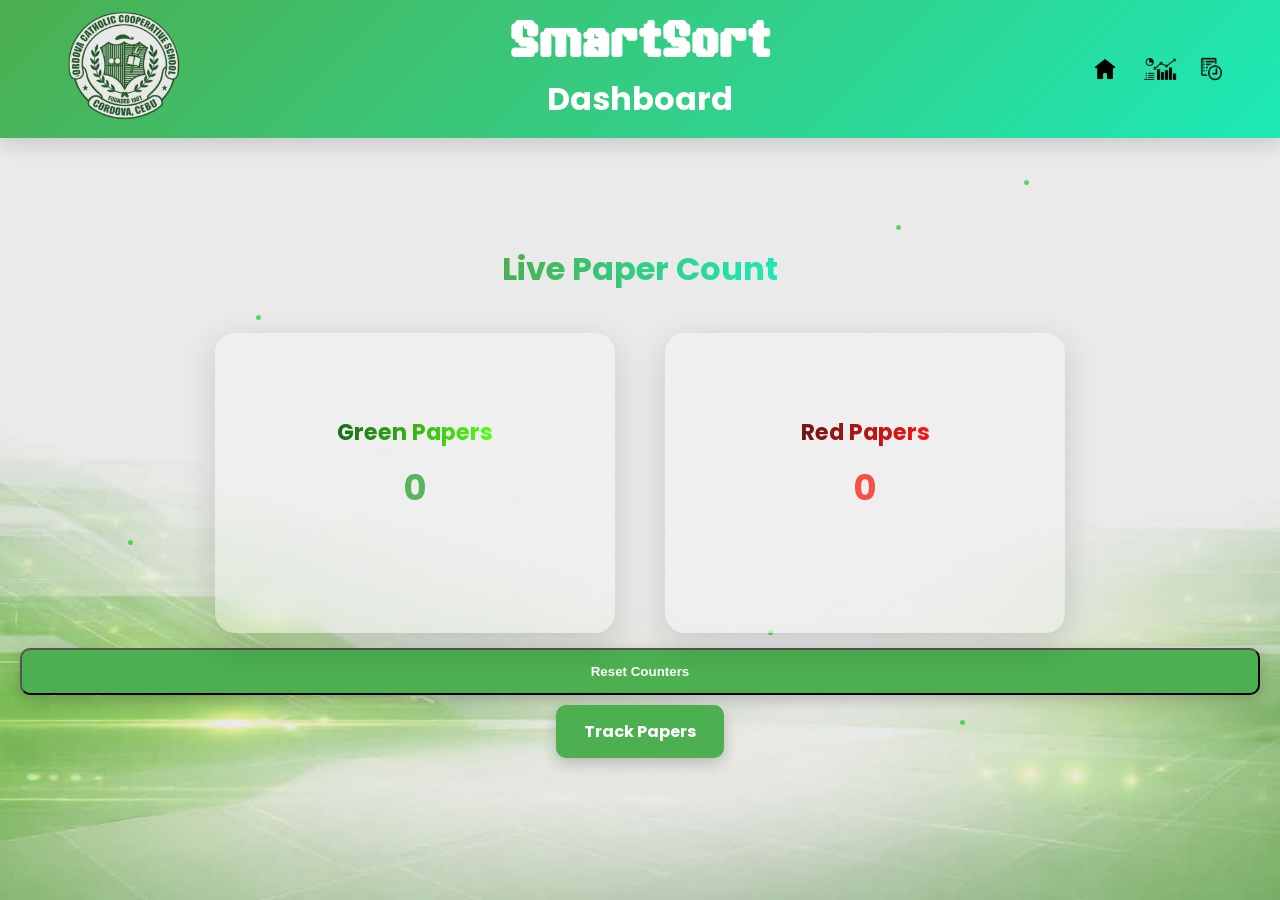
==== dashboard.html @ 51a3c8d4 "Update dashboard.html" ====
<!doctype html>
<html lang="en">
  <head>
    <meta charset="UTF-8" />
    <meta name="viewport" content="width=device-width, initial-scale=1.0" />
    <title>SmartSort Dashboard</title>
    <link rel="stylesheet" href="styles.css" />
    <link
      href="https://fonts.googleapis.com/css2?family=Poppins:wght@600;700&family=Orbitron:wght@600&display=swap"
      rel="stylesheet"
    />
  </head>
  <body>
    <!-- PARTICLE BACKGROUND -->
    <div class="background-animation">
      <div class="particles">
        <div class="particle"></div>
        <div class="particle"></div>
        <div class="particle"></div>
        <div class="particle"></div>
        <div class="particle"></div>
        <div class="particle"></div>
        <div class="particle"></div>
        <div class="particle"></div>
        <div class="particle"></div>
        <div class="particle"></div>
      </div>
    </div>

    <!-- HEADER -->
    <header>
      <img src="/images/cs2.png" alt="School Logo" class="school-logo" />
      <h1 class="logo-text">SmartSort</h1>
      <h1>Dashboard</h1>

      <div class="icon-container">
        <a href="main.html" class="home-icon">
          <img src="/images/home2.png" alt="Home Icon" />
        </a>
        <a href="dashboard.html" class="dashboard-icon">
          <img src="/images/dashb.png" alt="Dashboard Icon" />
        </a>
        <a href="logbook.html" class="logbook-icon">
          <img src="/images/logbook.png" alt="Logbook Icon" />
        </a>
      </div>
    </header>

    <!-- DASHBOARD SECTION -->
    <section class="dashboard-section">
      <h2>Live Paper Count</h2>

      <div class="dashboard">
        <!-- GREEN PAPERS -->
        <div class="counter green-box">
          <h3 class="green">Green Papers</h3>
          <p id="green-count">0</p>
        </div>

        <!-- RED PAPERS -->
        <div class="counter red-box">
          <h3 class="red">Red Papers</h3>
          <p id="red-count">0</p>
        </div>
      </div>

      <!-- RESET BUTTON -->
      <button id="resetButton" class="trackbtn" style="margin-top:15px; width:100%;">Reset Counters</button>

      <a href="logbook.html" class="trackbtn" style="margin-top:10px;">Track Papers</a>
    </section>

    <script>
      const apiKey = "Y9GW02L7BBD18516";
      const channelId = "3289768";

      async function fetchCounts() {
        try {
          const response = await fetch(
            `https://api.thingspeak.com/channels/${channelId}/feeds.json?api_key=${apiKey}&results=100`
          );

          const data = await response.json();
          const feeds = data.feeds;

          let green = 0;
          let red = 0;

          feeds.forEach(feed => {
            if (feed.field1 == "1") green++;
            if (feed.field2 == "1") red++;
          });

          document.getElementById("green-count").textContent = green;
          document.getElementById("red-count").textContent = red;
        } catch (error) {
          console.error("Error fetching data:", error);
        }
      }

      fetchCounts();
      setInterval(fetchCounts, 5000);

      // RESET BUTTON
      document.getElementById("resetButton").addEventListener("click", function() {
        document.getElementById("green-count").textContent = "0";
        document.getElementById("red-count").textContent = "0";
        // Optional: reset ThingSpeak counters
        // fetch(`https://api.thingspeak.com/update?api_key=YOUR_WRITE_KEY&field1=0&field2=0`);
      });
    </script>
  </body>
</html>
---- styles.css ----
@import url("https://fonts.googleapis.com/css2?family=Orbitron:wght@500;700&display=swap");

/* ===== BODY & BACKGROUND ===== */
body {
  margin: 0;
  font-family: "Poppins", sans-serif;
  min-height: 100vh;
  background: url("/images/weeb.png") no-repeat center center;
  background-size: cover;
  position: relative;
  overflow-x: hidden;
}

@font-face {
  font-family: "Techy";
  src: url("/fonts/Game\ Paused\ DEMO.otf") format("opentype");
}

.logo-text {
  font-family: "Techy";
  font-size: 50px;
  letter-spacing: 1px;
}
.background-animation {
  position: fixed;
  width: 100%;
  height: 100%;
  top: 0;
  left: 0;
  z-index: -1;
  pointer-events: none;
  overflow: hidden;
}

/* ===== PARTICLES ===== */
.particles {
  position: absolute;
  width: 100%;
  height: 100%;
}

.particle {
  position: absolute;
  width: 5px;
  height: 5px;
  background: rgba(0, 200, 0, 0.6);
  border-radius: 50%;
  animation: moveParticle 15s linear infinite;
}

/* Random positions & durations */
.particles .particle:nth-child(1) {
  top: 5%;
  left: 10%;
  animation-duration: 12s;
}
.particles .particle:nth-child(2) {
  top: 20%;
  left: 80%;
  animation-duration: 18s;
}
.particles .particle:nth-child(3) {
  top: 50%;
  left: 30%;
  animation-duration: 14s;
}
.particles .particle:nth-child(4) {
  top: 70%;
  left: 60%;
  animation-duration: 20s;
}
.particles .particle:nth-child(5) {
  top: 10%;
  left: 50%;
  animation-duration: 16s;
}
.particles .particle:nth-child(6) {
  top: 35%;
  left: 20%;
  animation-duration: 13s;
}
.particles .particle:nth-child(7) {
  top: 60%;
  left: 10%;
  animation-duration: 19s;
}
.particles .particle:nth-child(8) {
  top: 80%;
  left: 75%;
  animation-duration: 17s;
}
.particles .particle:nth-child(9) {
  top: 25%;
  left: 70%;
  animation-duration: 15s;
}
.particles .particle:nth-child(10) {
  top: 55%;
  left: 40%;
  animation-duration: 21s;
}

@keyframes moveParticle {
  0% {
    transform: translate(0px, 0px) scale(1);
    opacity: 1;
  }
  25% {
    transform: translate(80px, -50px) scale(1.2);
    opacity: 0.7;
  }
  50% {
    transform: translate(-60px, 30px) scale(0.8);
    opacity: 0.5;
  }
  75% {
    transform: translate(40px, 60px) scale(1);
    opacity: 0.7;
  }
  100% {
    transform: translate(0px, 0px) scale(1);
    opacity: 1;
  }
}

GAME STYLES ================= */ #game-container {
  position: relative;
  width: 80%;
  height: 300px;
  margin: 20px auto;
  background: #e0ffe0;
  border-radius: 15px;
  overflow: hidden;
}
#basket {
  position: absolute;
  bottom: 10px;
  width: 80px;
  height: 30px;
  background: #064d00;
  border-radius: 10px;
}

/* ===== HEADER ===== */
header {
  background: linear-gradient(135deg, #4caf50, #1de9b6);
  padding: 10px;
  position: relative;
  text-align: center;
  color: #ffffff;
  box-shadow: 0 6px 20px rgba(0, 0, 0, 0.15);
}

h1 {
  margin: 5px 0;
}

/* Logo */
.school-logo {
  height: 145px;
  width: 145px;
  border-radius: 50%;
  object-fit: cover;
  position: absolute;
  left: 50px;
  top: 55%;
  transform: translateY(-50%);
}

/* ICON CONTAINER */
.icon-container {
  position: absolute;
  right: 50px;
  top: 50%;
  transform: translateY(-50%);
  display: flex;
  align-items: center;
}

/* LINKS */
.icon-container a {
  display: flex;
  border: none;
  background: none;
  cursor: pointer;
}

/* INDIVIDUAL ICON SIZES & SPACING */
.home-icon img {
  width: 40px;
  height: 40px;
  margin-right: 10px; /* space after home icon */
}

.dashboard-icon img {
  width: 50px;
  height: 50px;
  margin-right: 15px; /* space after dashboard icon */
}

.logbook-icon img {
  width: 30px;
  height: 30px;
}

/* HOVER EFFECT (matches .btn, no background box) */
.icon-container a img {
  transition:
    0.3s ease,
    box-shadow 0.3s ease,
    transform 0.3s ease;
}

.icon-container a img:hover {
  transform: scale(1.5);
}
/* ===== HOME SECTION ===== */
.home-section {
  padding: 100px 80px;
  text-align: left; /* aligns text to the left */
  color: rgb(21, 66, 0);
  max-width: 900px; /* prevents text from stretching too wide */
}

.home-section h2 {
  font-size: 2em;
  margin-bottom: 20px;
  font-family: "Segoe UI", Tahoma, Geneva, Verdana, sans-serif;
}

.home-section p {
  max-width: 700px;
  margin: 10px 0; /* removes center alignment */
  font-size: 1.1em;
  line-height: 1.6;
}

.home-section {
  padding-left: 120px;
}
/* ===== BUTTONS ===== */
.btn {
  display: inline-block;
  margin-top: 30px;
  padding: 14px 28px;
  background: #4caf50;
  color: white;
  border-radius: 10px;
  text-decoration: none;
  font-weight: bold;
  box-shadow: 0 5px 15px rgba(0, 0, 0, 0.2);
  transition:
    0.3s ease,
    box-shadow 0.3s ease;
}

.btn:hover {
  background: #38a169;
  box-shadow: 0 8px 30px rgba(0, 0, 0, 0.4);
  transform: scale(1.05);
}

.trackbtn {
  display: inline-block;
  margin-top: 80px;
  padding: 14px 28px;
  background: #4caf50;
  color: white;
  border-radius: 10px;
  text-decoration: none;
  font-weight: bold;
  box-shadow: 0 5px 15px rgba(0, 0, 0, 0.2);
  transition:
    0.3s ease,
    box-shadow 0.3s ease;
}

.trackbtn:hover {
  background: #38a169;
  box-shadow: 0 8px 30px rgba(0, 0, 0, 0.4);
  transform: scale(1.05);
}

/* ===== DASHBOARD SECTION ===== */
.dashboard-section {
  padding: 80px 20px;
  text-align: center;
  display: flex;
  flex-direction: column;
  align-items: center;
}

.dashboard-section h2 {
  font-size: 2em;
  margin-bottom: 40px;
}

/* Dashboard boxes */
.dashboard {
  display: flex;
  justify-content: center;
  align-items: center;
  gap: 50px;
  flex-wrap: wrap;
  width: 100%;
  max-width: 900px;
  margin: 0 auto;
}

.counter {
  background: rgba(255, 255, 255, 0.2);
  backdrop-filter: blur(12px);
  border-radius: 20px;
  width: 400px;
  height: 300px;
  display: flex;
  flex-direction: column;
  justify-content: center;
  align-items: center;
  box-shadow: 0 10px 35px rgba(0, 0, 0, 0.15);
  transition:
    transform 0.4s ease,
    box-shadow 0.4s ease;
  position: relative;
  overflow: hidden;
}

.counter:hover {
  transform: translateY(-10px) scale(1.05);
  box-shadow: 0 15px 50px rgba(0, 0, 0, 0.3);
}

/* Shimmer */
.counter::before {
  content: "";
  position: absolute;
  top: -50%;
  left: -50%;
  width: 200%;
  height: 200%;
  background: linear-gradient(
    120deg,
    rgba(255, 255, 255, 0.15),
    rgba(255, 255, 255, 0)
  );
  transform: rotate(25deg);
  transition: all 0.7s ease;
}

.counter:hover::before {
  top: -70%;
  left: -70%;
  transform: rotate(45deg);
}

.counter h3 {
  margin: 0;
  font-size: 1.4em;
}
.counter p {
  font-size: 2.2em;
  font-weight: bold;
  margin-top: 12px;
}

.green-box p {
  color: #4caf50;
}
.red-box p {
  color: #f44336;
}

/* Gradient headings */
h2,
h3 {
  background: linear-gradient(90deg, #4caf50, #1de9b6);
  -webkit-background-clip: text;
  -webkit-text-fill-color: transparent;
}

.green {
  background: linear-gradient(90deg, #005e03, #48ff00);
  -webkit-background-clip: text;
  -webkit-text-fill-color: transparent;
}

.red {
  background: linear-gradient(90deg, #5f0000, #ff0000);
  -webkit-background-clip: text;
  -webkit-text-fill-color: transparent;
}
/* ===== RESPONSIVE ===== */
@media screen and (max-width: 600px) {
  .dashboard {
    flex-direction: column;
    align-items: center;
  }

  .school-logo {
    position: static;
    transform: none;
    display: block;
    margin: 0 auto 15px auto;
  }

  .icon-container {
    position: static;
    transform: none;
    justify-content: center;
    margin-top: 20px;
  }
}
/* ===== LOGBOOK TABLE ===== */

.log-table {
  width: 70%;
  margin: auto;
  border-collapse: collapse;
  background: rgba(255, 255, 255, 0.2);
  backdrop-filter: blur(10px);
  border-radius: 10px;
  overflow: hidden;
}

.log-table th {
  padding: 15px;
  background: #4caf50;
  color: white;
  font-size: 18px;
}

.log-table td {
  padding: 12px;
  text-align: center;
  font-weight: bold;
}

.log-table tr:nth-child(even) {
  background: rgba(255, 255, 255, 0.15);
}

.log-table .green {
  color: #4caf50;
}

.log-table .red {
  color: #f44336;
}

/* ===== FLOATING WORDS ===== */
.floating-words-container {
  position: absolute;
  width: 100%;
  height: 100%;
  pointer-events: none;
}

.floating-word {
  position: absolute;
  font-size: 10px;
  font-weight: bold;
  color: #064d00; /* dark green */
  white-space: nowrap;
  text-shadow: 0 0 5px #000;
  transition: transform 10s linear;
}

/* ===== MINI GAME STYLES ===== */
#game-section {
  margin-bottom: 100px;
  padding: 50px 0;
  text-align: center;
}

#game-section h2 {
  font-size: 1.8em;
  color: #064d00;
}

#game-container {
  position: relative;
  width: 80%;
  height: 300px;
  margin: 20px auto;
  background: #e0ffe0; /* light green background for papers */
  border-radius: 15px;
  overflow: hidden;
  box-shadow: 0 8px 20px rgba(0, 0, 0, 0.2);
}

#basket {
  position: absolute;
  bottom: 10px;
  width: 80px;
  height: 30px;
  background: #064d00; /* dark green basket */
  border-radius: 10px;
}
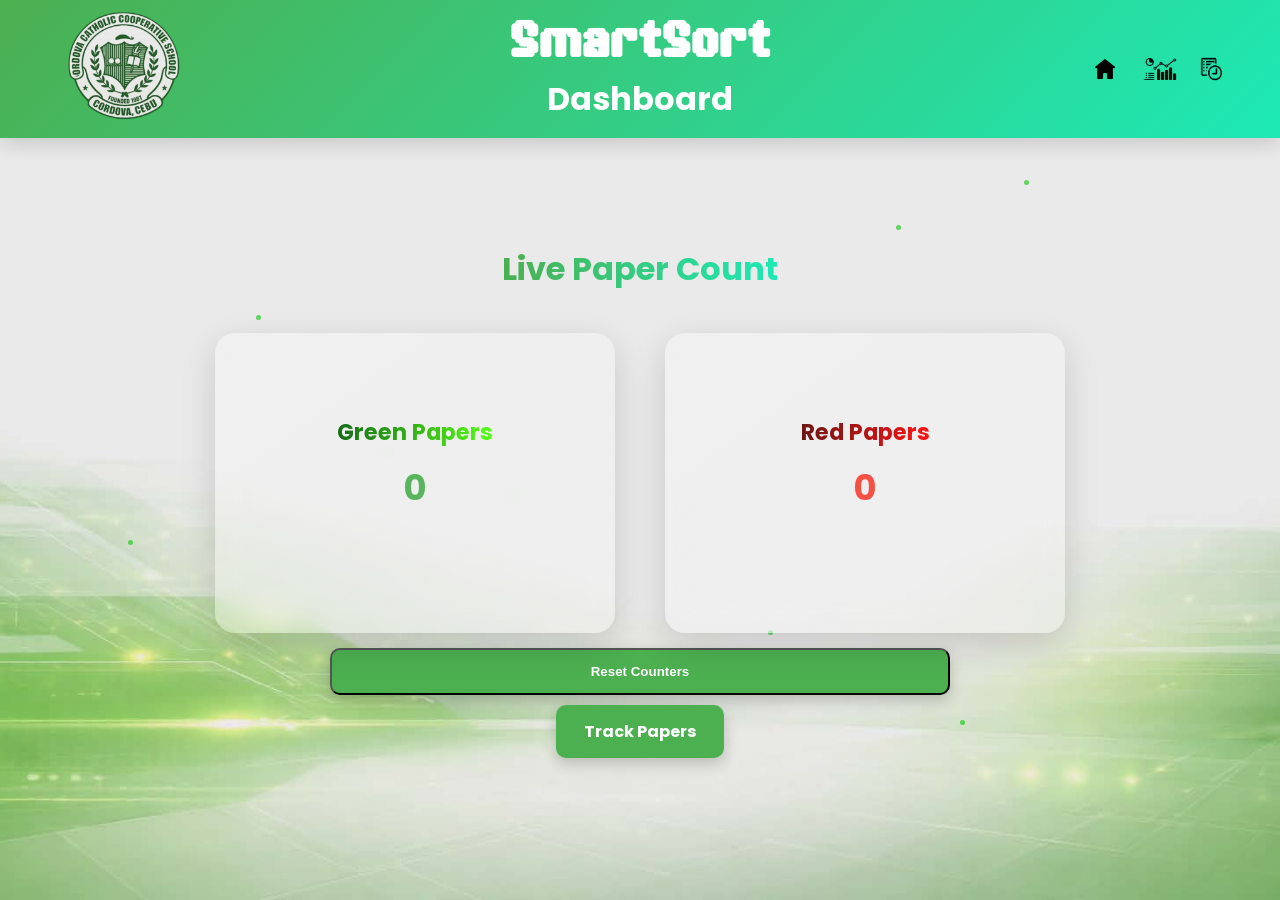
==== commit f04986aa: "Update dashboard.html" ====
--- a/dashboard.html
+++ b/dashboard.html
@@ -65,7 +65,7 @@
       </div>
 
       <!-- RESET BUTTON -->
-      <button id="resetButton" class="trackbtn" style="margin-top:15px; width:100%;">Reset Counters</button>
+      <button id="resetButton" class="trackbtn" style="margin-top:15px; width:50%;">Reset Counters</button>
 
       <a href="logbook.html" class="trackbtn" style="margin-top:10px;">Track Papers</a>
     </section>
@@ -111,3 +111,4 @@
     </script>
   </body>
 </html>
+
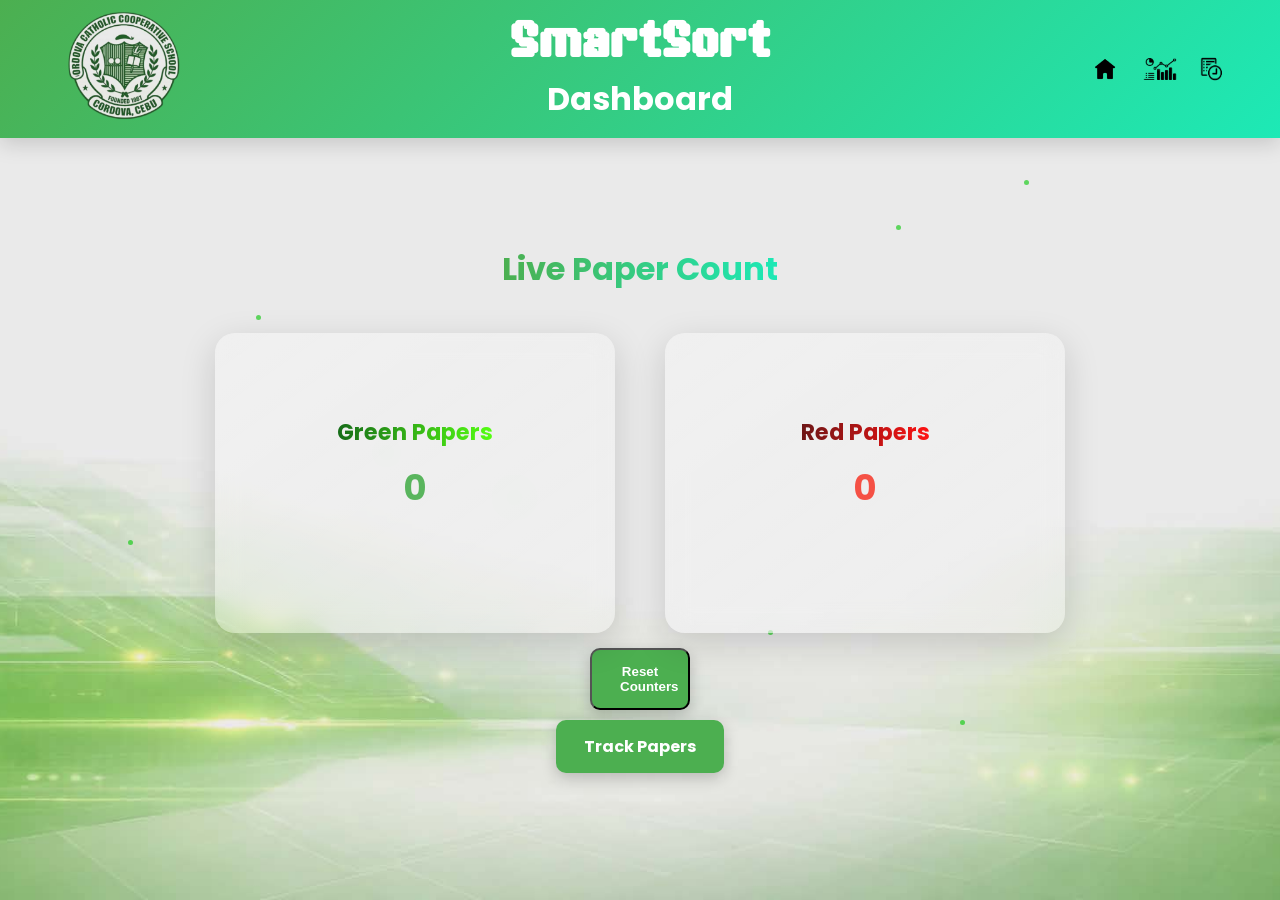
==== commit f7d7e467: "Update dashboard.html" ====
--- a/dashboard.html
+++ b/dashboard.html
@@ -65,21 +65,37 @@
       </div>
 
       <!-- RESET BUTTON -->
-      <button id="resetButton" class="trackbtn" style="margin-top:15px; width:50%;">Reset Counters</button>
+      <button id="resetButton" class="trackbtn" style="margin-top:15px; width: 100px;">Reset Counters</button>
 
       <a href="logbook.html" class="trackbtn" style="margin-top:10px;">Track Papers</a>
     </section>
 
+    <!-- DASHBOARD SCRIPT -->
     <script>
       const apiKey = "Y9GW02L7BBD18516";
       const channelId = "3289768";
 
+      // ===== Offsets for reset =====
+      let greenOffset = 0;
+      let redOffset = 0;
+
+      // ===== Reset Button =====
+      document.getElementById("resetButton").addEventListener("click", function() {
+        // Store current totals as offsets
+        greenOffset = parseInt(document.getElementById("green-count").textContent);
+        redOffset   = parseInt(document.getElementById("red-count").textContent);
+
+        // Immediately show 0 on dashboard
+        document.getElementById("green-count").textContent = "0";
+        document.getElementById("red-count").textContent = "0";
+      });
+
+      // ===== Fetch counts from ThingSpeak =====
       async function fetchCounts() {
         try {
           const response = await fetch(
             `https://api.thingspeak.com/channels/${channelId}/feeds.json?api_key=${apiKey}&results=100`
           );
-
           const data = await response.json();
           const feeds = data.feeds;
 
@@ -91,24 +107,18 @@
             if (feed.field2 == "1") red++;
           });
 
-          document.getElementById("green-count").textContent = green;
-          document.getElementById("red-count").textContent = red;
+          // Apply offsets for dashboard display
+          document.getElementById("green-count").textContent = green - greenOffset;
+          document.getElementById("red-count").textContent = red - redOffset;
+
         } catch (error) {
           console.error("Error fetching data:", error);
         }
       }
 
+      // ===== Initial fetch & interval =====
       fetchCounts();
       setInterval(fetchCounts, 5000);
-
-      // RESET BUTTON
-      document.getElementById("resetButton").addEventListener("click", function() {
-        document.getElementById("green-count").textContent = "0";
-        document.getElementById("red-count").textContent = "0";
-        // Optional: reset ThingSpeak counters
-        // fetch(`https://api.thingspeak.com/update?api_key=YOUR_WRITE_KEY&field1=0&field2=0`);
-      });
     </script>
   </body>
 </html>
-
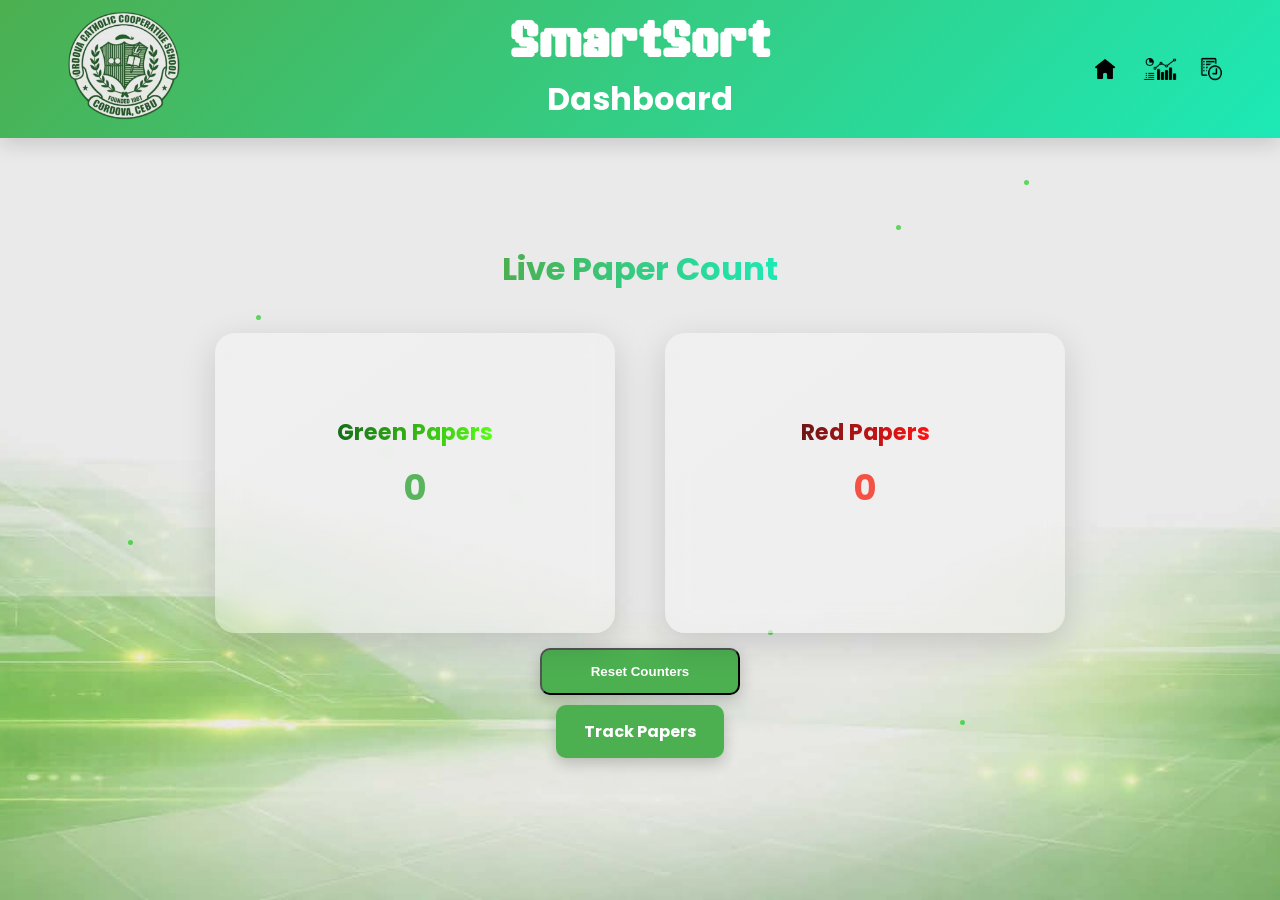
==== commit 7d68d3b4: "Update dashboard.html" ====
--- a/dashboard.html
+++ b/dashboard.html
@@ -65,60 +65,60 @@
       </div>
 
       <!-- RESET BUTTON -->
-      <button id="resetButton" class="trackbtn" style="margin-top:15px; width: 100px;">Reset Counters</button>
+      <button id="resetButton" class="trackbtn" style="margin-top:15px; width: 200px;">Reset Counters</button>
 
       <a href="logbook.html" class="trackbtn" style="margin-top:10px;">Track Papers</a>
     </section>
 
     <!-- DASHBOARD SCRIPT -->
     <script>
-      const apiKey = "Y9GW02L7BBD18516";
-      const channelId = "3289768";
+const apiKey = "Y9GW02L7BBD18516";
+const channelId = "3289768";
 
-      // ===== Offsets for reset =====
-      let greenOffset = 0;
-      let redOffset = 0;
+// Track dashboard totals separately from ThingSpeak
+let dashboardGreen = 0;
+let dashboardRed   = 0;
 
-      // ===== Reset Button =====
-      document.getElementById("resetButton").addEventListener("click", function() {
-        // Store current totals as offsets
-        greenOffset = parseInt(document.getElementById("green-count").textContent);
-        redOffset   = parseInt(document.getElementById("red-count").textContent);
+// Track the last number of entries we processed
+let lastFeedIndex = 0;
 
-        // Immediately show 0 on dashboard
-        document.getElementById("green-count").textContent = "0";
-        document.getElementById("red-count").textContent = "0";
-      });
+// Reset button
+document.getElementById("resetButton").addEventListener("click", function() {
+    dashboardGreen = 0;
+    dashboardRed   = 0;
+    lastFeedIndex  = 0; // ignore old ThingSpeak data
+    document.getElementById("green-count").textContent = "0";
+    document.getElementById("red-count").textContent = "0";
+});
 
-      // ===== Fetch counts from ThingSpeak =====
-      async function fetchCounts() {
-        try {
-          const response = await fetch(
+async function fetchCounts() {
+    try {
+        const response = await fetch(
             `https://api.thingspeak.com/channels/${channelId}/feeds.json?api_key=${apiKey}&results=100`
-          );
-          const data = await response.json();
-          const feeds = data.feeds;
+        );
+        const data = await response.json();
+        const feeds = data.feeds;
 
-          let green = 0;
-          let red = 0;
+        // Only process new entries since last fetch
+        for (let i = lastFeedIndex; i < feeds.length; i++) {
+            const feed = feeds[i];
+            if (feed.field1 == "1") dashboardGreen++;
+            if (feed.field2 == "1") dashboardRed++;
+        }
 
-          feeds.forEach(feed => {
-            if (feed.field1 == "1") green++;
-            if (feed.field2 == "1") red++;
-          });
+        lastFeedIndex = feeds.length; // update last processed feed
 
-          // Apply offsets for dashboard display
-          document.getElementById("green-count").textContent = green - greenOffset;
-          document.getElementById("red-count").textContent = red - redOffset;
+        document.getElementById("green-count").textContent = dashboardGreen;
+        document.getElementById("red-count").textContent = dashboardRed;
 
-        } catch (error) {
-          console.error("Error fetching data:", error);
-        }
-      }
+    } catch (error) {
+        console.error("Error fetching data:", error);
+    }
+}
 
-      // ===== Initial fetch & interval =====
-      fetchCounts();
-      setInterval(fetchCounts, 5000);
-    </script>
+fetchCounts();
+setInterval(fetchCounts, 5000);
+</script>
   </body>
 </html>
+
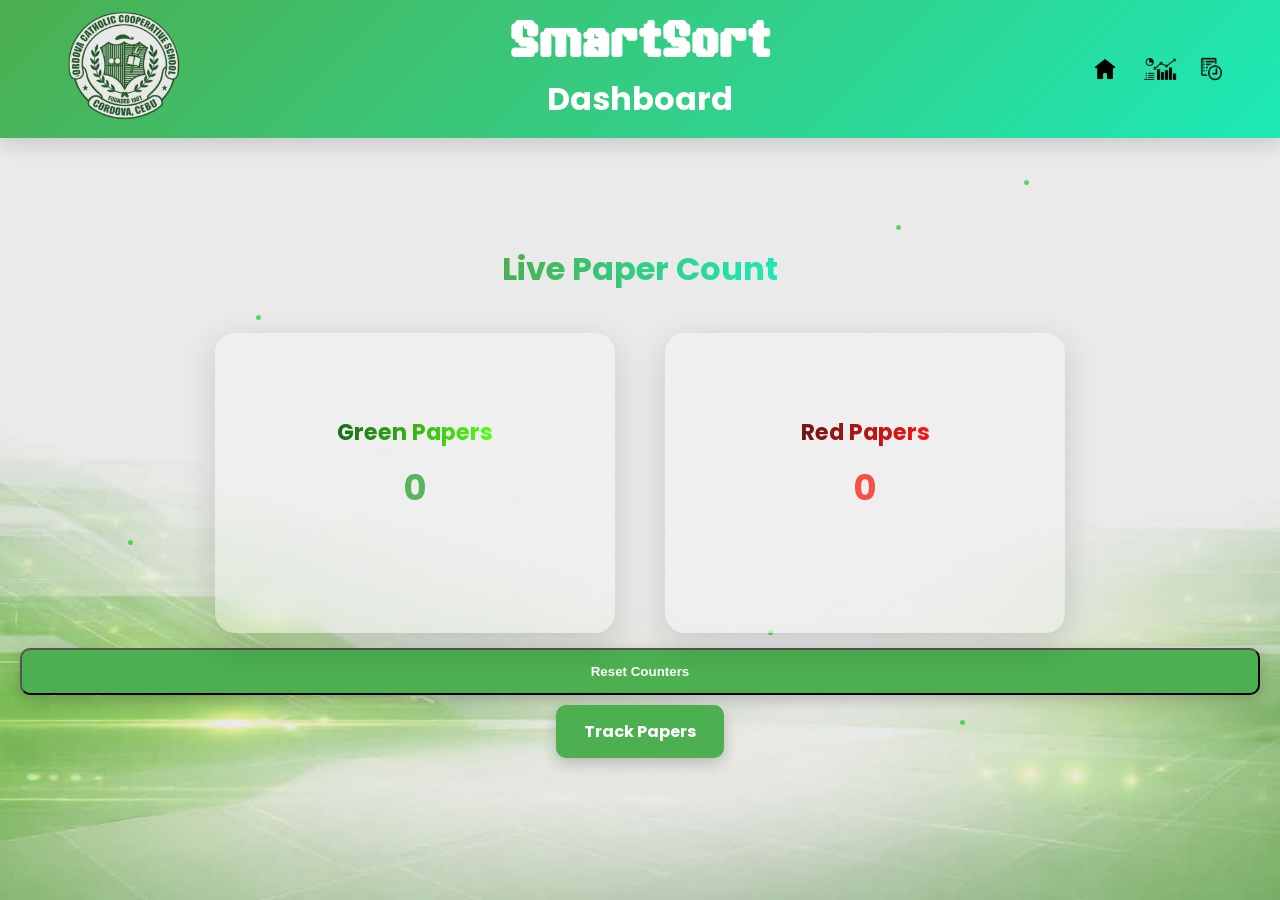
==== commit 95e885bb: "Update dashboard.html" ====
--- a/dashboard.html
+++ b/dashboard.html
@@ -65,60 +65,61 @@
       </div>
 
       <!-- RESET BUTTON -->
-      <button id="resetButton" class="trackbtn" style="margin-top:15px; width: 200px;">Reset Counters</button>
+      <button id="resetButton" class="trackbtn" style="margin-top:15px; width:100%;">Reset Counters</button>
 
       <a href="logbook.html" class="trackbtn" style="margin-top:10px;">Track Papers</a>
     </section>
 
     <!-- DASHBOARD SCRIPT -->
     <script>
-const apiKey = "Y9GW02L7BBD18516";
-const channelId = "3289768";
+      const apiKey = "Y9GW02L7BBD18516";
+      const channelId = "3289768";
 
-// Track dashboard totals separately from ThingSpeak
-let dashboardGreen = 0;
-let dashboardRed   = 0;
+      // Dashboard counters
+      let dashboardGreen = 0;
+      let dashboardRed = 0;
 
-// Track the last number of entries we processed
-let lastFeedIndex = 0;
+      // Track the last ThingSpeak feed processed
+      let lastFeedId = 0;
 
-// Reset button
-document.getElementById("resetButton").addEventListener("click", function() {
-    dashboardGreen = 0;
-    dashboardRed   = 0;
-    lastFeedIndex  = 0; // ignore old ThingSpeak data
-    document.getElementById("green-count").textContent = "0";
-    document.getElementById("red-count").textContent = "0";
-});
+      // Reset button
+      document.getElementById("resetButton").addEventListener("click", function() {
+        dashboardGreen = 0;
+        dashboardRed = 0;
+        lastFeedId = 0; // ignore all previous feeds
+        document.getElementById("green-count").textContent = "0";
+        document.getElementById("red-count").textContent = "0";
+      });
 
-async function fetchCounts() {
-    try {
-        const response = await fetch(
-            `https://api.thingspeak.com/channels/${channelId}/feeds.json?api_key=${apiKey}&results=100`
-        );
-        const data = await response.json();
-        const feeds = data.feeds;
+      // Fetch only the latest feed from ThingSpeak
+      async function fetchCounts() {
+        try {
+          const response = await fetch(
+            `https://api.thingspeak.com/channels/${channelId}/feeds.json?api_key=${apiKey}&results=1`
+          );
+          const data = await response.json();
+          const feed = data.feeds[0];
 
-        // Only process new entries since last fetch
-        for (let i = lastFeedIndex; i < feeds.length; i++) {
-            const feed = feeds[i];
+          if (!feed) return;
+
+          // Only add if feed is new
+          if (feed.entry_id > lastFeedId) {
             if (feed.field1 == "1") dashboardGreen++;
             if (feed.field2 == "1") dashboardRed++;
+
+            lastFeedId = feed.entry_id;
+
+            document.getElementById("green-count").textContent = dashboardGreen;
+            document.getElementById("red-count").textContent = dashboardRed;
+          }
+        } catch (err) {
+          console.error("Error fetching data:", err);
         }
+      }
 
-        lastFeedIndex = feeds.length; // update last processed feed
-
-        document.getElementById("green-count").textContent = dashboardGreen;
-        document.getElementById("red-count").textContent = dashboardRed;
-
-    } catch (error) {
-        console.error("Error fetching data:", error);
-    }
-}
-
-fetchCounts();
-setInterval(fetchCounts, 5000);
-</script>
+      // Initial fetch & interval
+      fetchCounts();
+      setInterval(fetchCounts, 2000); // fetch every 2s
+    </script>
   </body>
 </html>
-
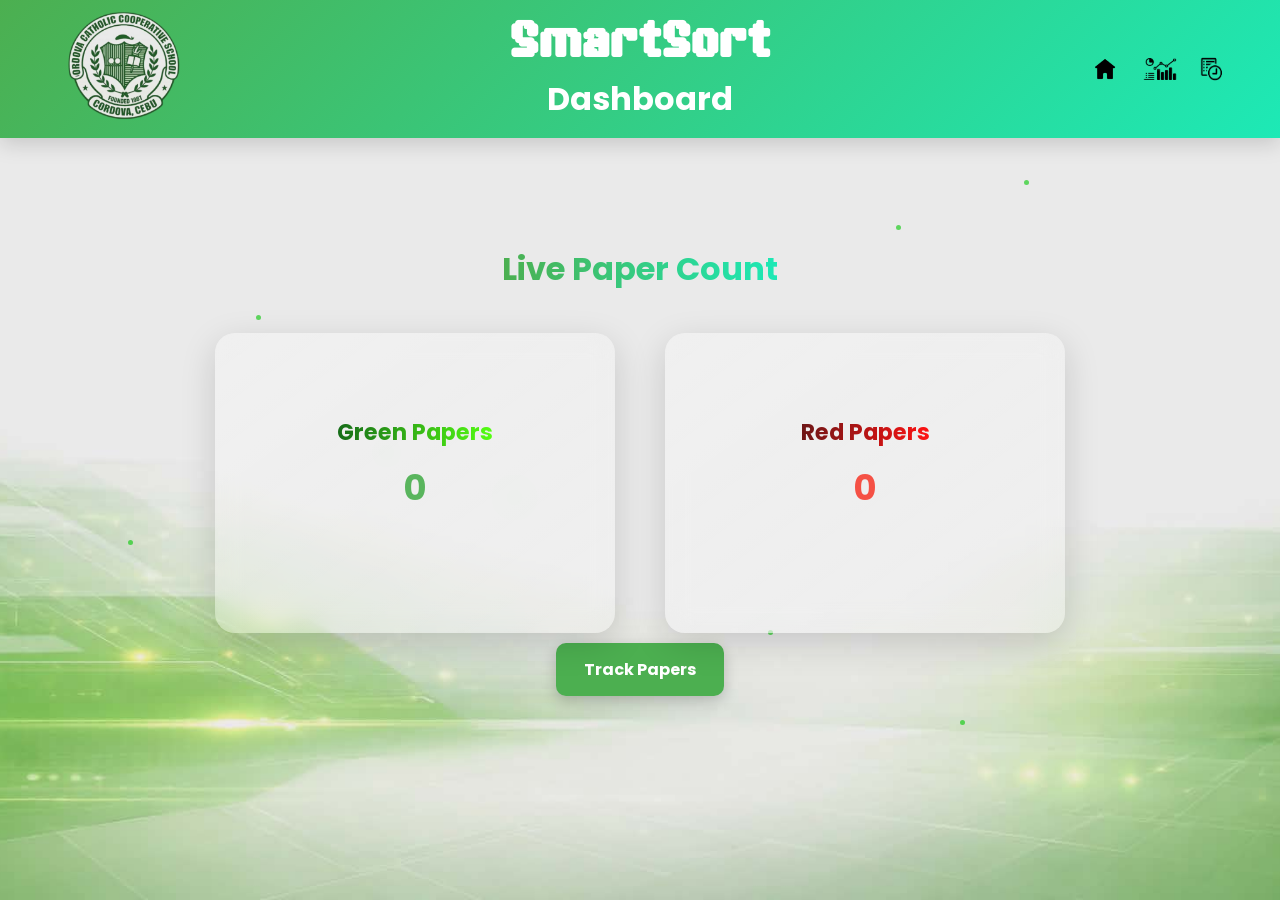
==== commit 005b10f2: "Update dashboard.html" ====
--- a/dashboard.html
+++ b/dashboard.html
@@ -64,9 +64,6 @@
         </div>
       </div>
 
-      <!-- RESET BUTTON -->
-      <button id="resetButton" class="trackbtn" style="margin-top:15px; width:100%;">Reset Counters</button>
-
       <a href="logbook.html" class="trackbtn" style="margin-top:10px;">Track Papers</a>
     </section>
 
@@ -75,23 +72,10 @@
       const apiKey = "Y9GW02L7BBD18516";
       const channelId = "3289768";
 
-      // Dashboard counters
       let dashboardGreen = 0;
       let dashboardRed = 0;
-
-      // Track the last ThingSpeak feed processed
       let lastFeedId = 0;
 
-      // Reset button
-      document.getElementById("resetButton").addEventListener("click", function() {
-        dashboardGreen = 0;
-        dashboardRed = 0;
-        lastFeedId = 0; // ignore all previous feeds
-        document.getElementById("green-count").textContent = "0";
-        document.getElementById("red-count").textContent = "0";
-      });
-
-      // Fetch only the latest feed from ThingSpeak
       async function fetchCounts() {
         try {
           const response = await fetch(
@@ -102,7 +86,6 @@
 
           if (!feed) return;
 
-          // Only add if feed is new
           if (feed.entry_id > lastFeedId) {
             if (feed.field1 == "1") dashboardGreen++;
             if (feed.field2 == "1") dashboardRed++;
@@ -117,9 +100,8 @@
         }
       }
 
-      // Initial fetch & interval
       fetchCounts();
-      setInterval(fetchCounts, 2000); // fetch every 2s
+      setInterval(fetchCounts, 2000);
     </script>
   </body>
 </html>
